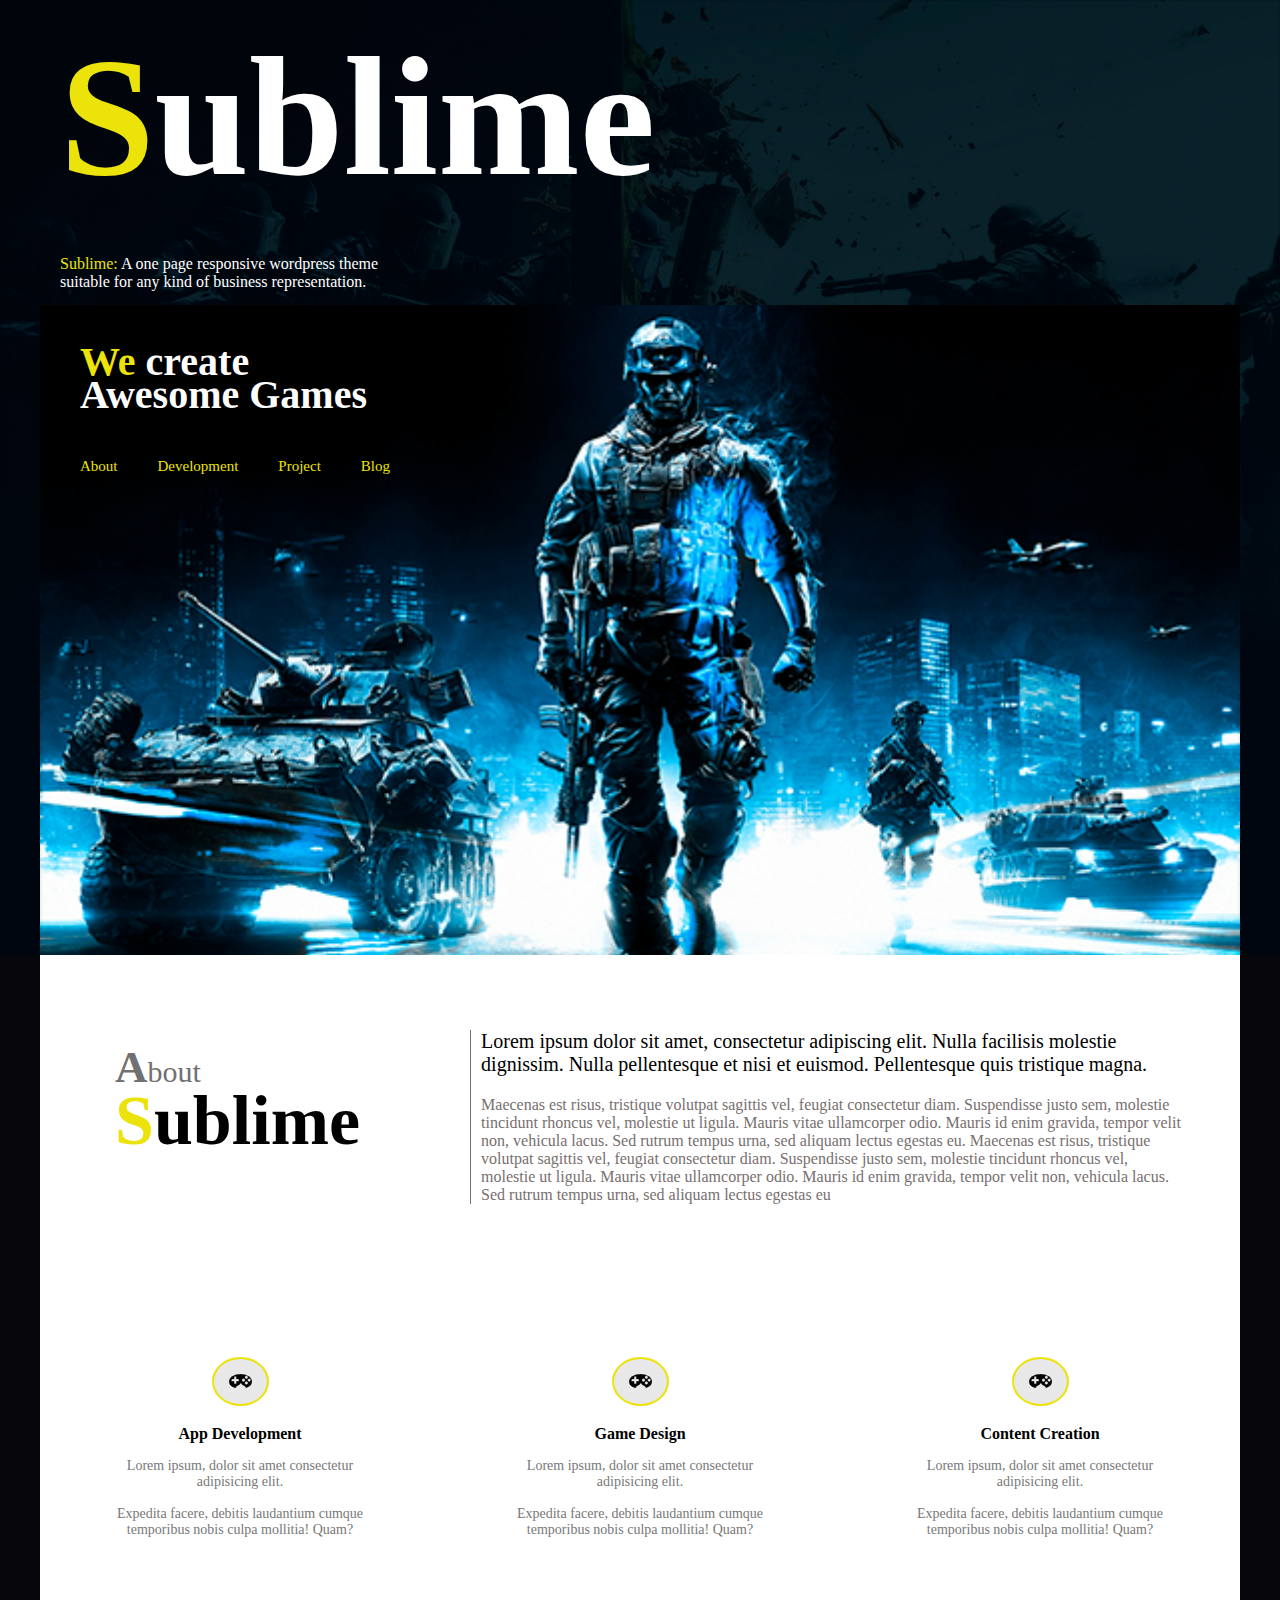
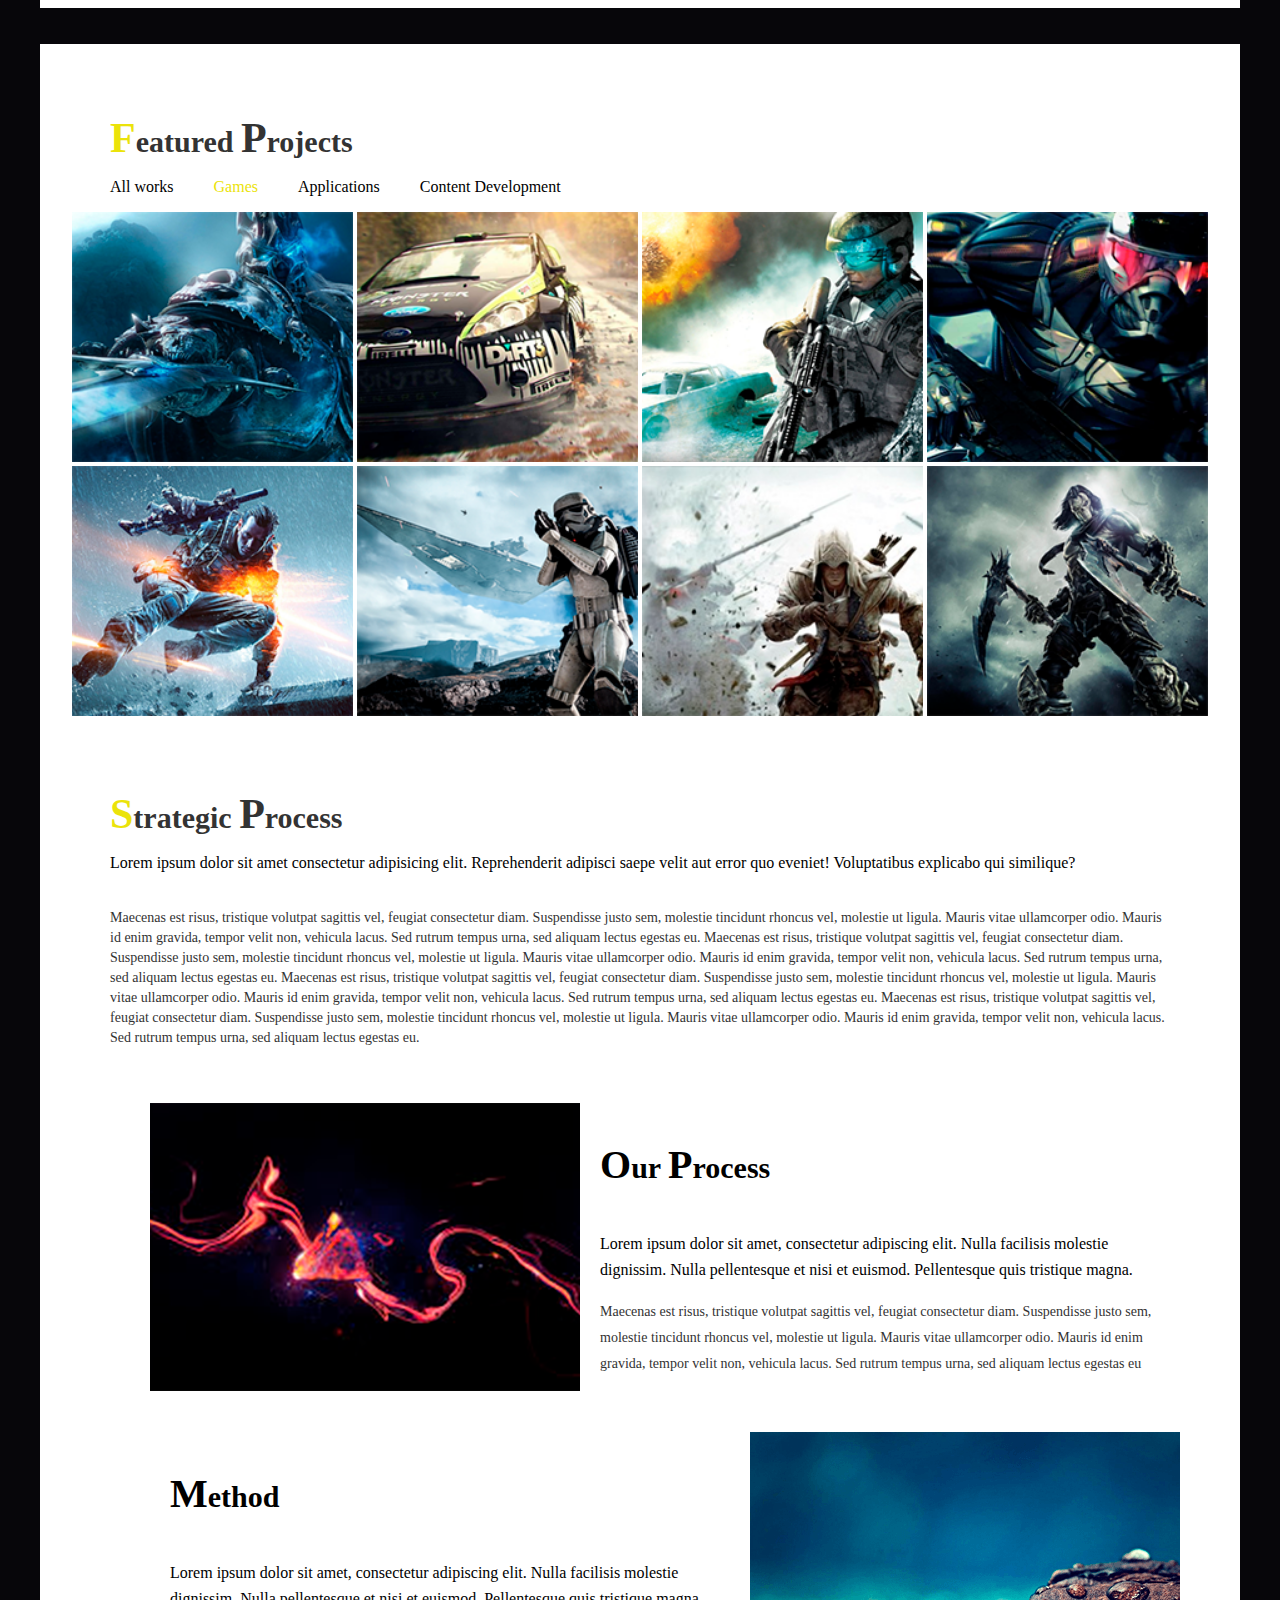
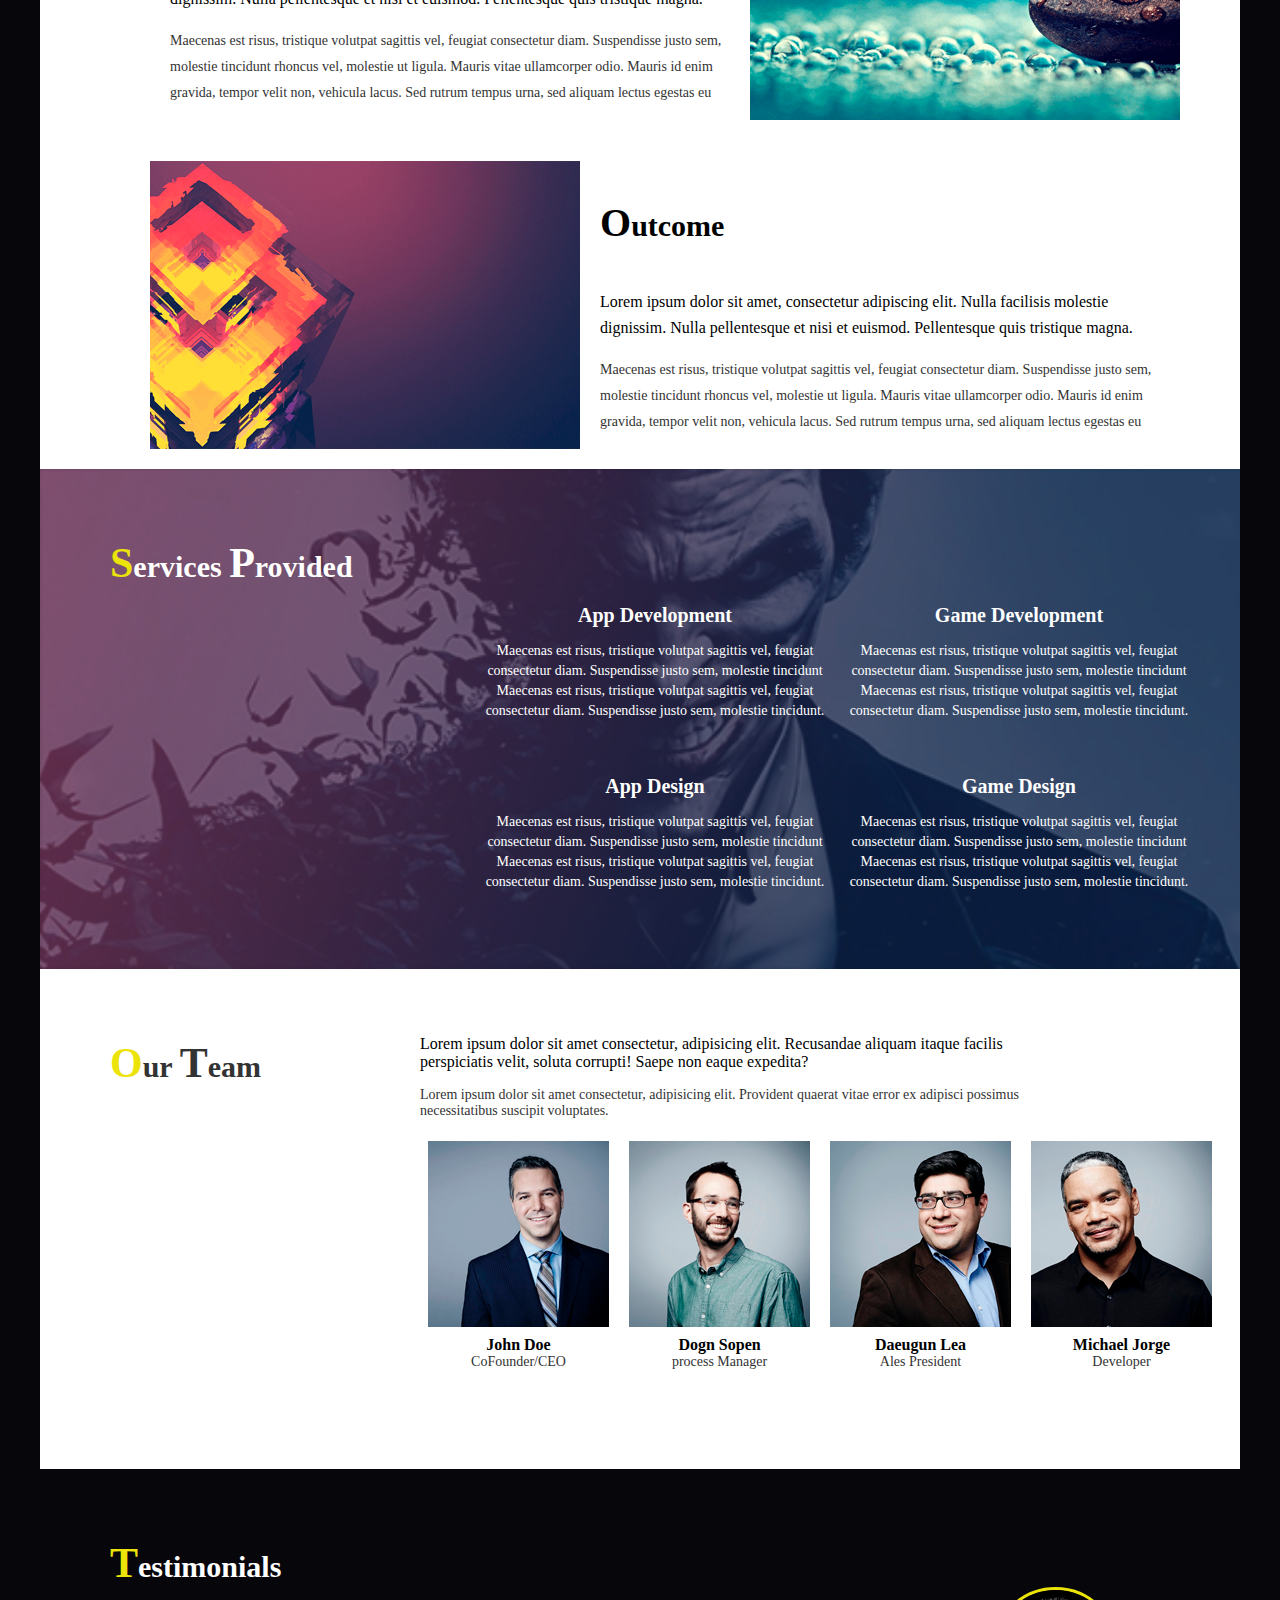
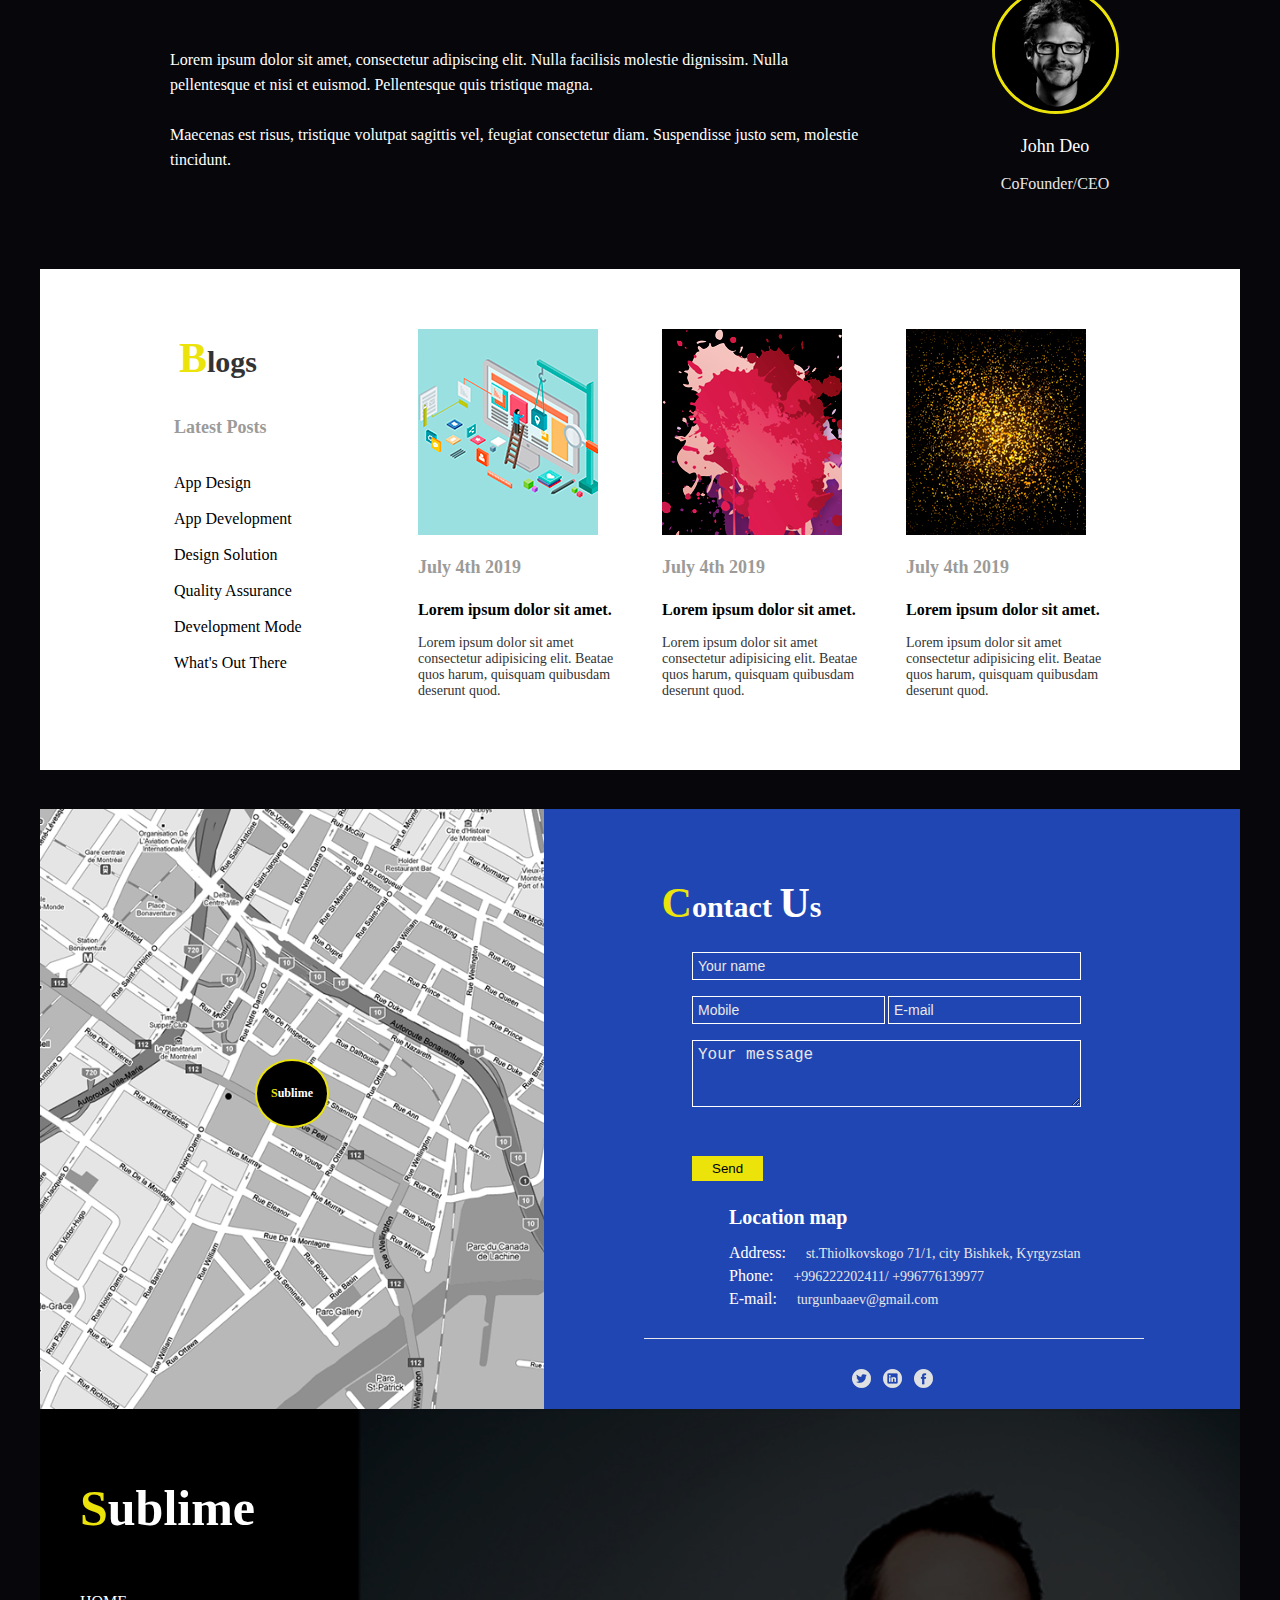
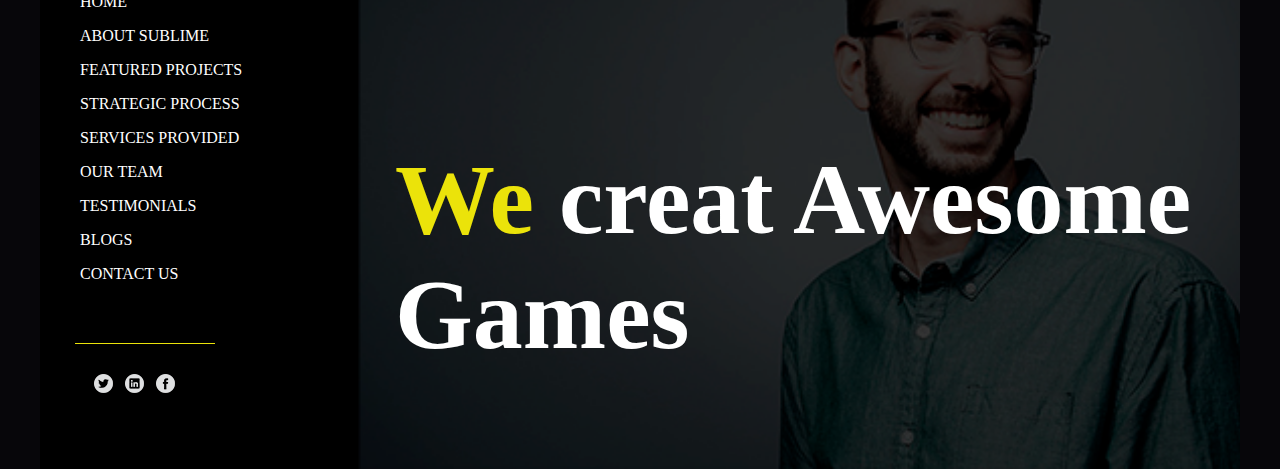
==== index.html @ 4812d5d7 "second commit" ====
<!DOCTYPE html>
<html lang="en">
<head>
    <meta charset="UTF-8">
    <meta name="viewport" content="width=device-width, user-scalable=no, initial-scale=1.0, maximum-scale=1.0, minimum-scale=1.0">
    <meta name="viewport" content="width=device-width, user-scalable=no, initial-scale=1.0, maximum-scale=1.0, minimum-scale=1.0">
    <link rel="stylesheet" href="css/main.css">
    <link rel="stylesheet" href="css/media.css">
    <script src="https://ajax.googleapis.com/ajax/libs/jquery/1.12.4/jquery.min.js"></script>
    <title>Sublime</title>
</head>
<body>
    
    <header class="header">
        <div class="wrapper">
            <div class="header_top_content">
                <h1 class="logo_text"><span>S</span>ublime</h1>
                <p class="header_text"><span>Sublime:</span> A one page responsive wordpress theme<br>
                    suitable for any kind of business representation.</p>
                <p class="header_text"></p>
            </div>
            
            <div class="header_container">
                <div class="header_container_theme"><span>We</span> create <br>Awesome Games</div>
                <div class="menu">
                    <ul class="menu_ul">
                        <li><a href="#" id="about_btn">About</a></li>
                    </ul>
                    <ul class="menu_ul">
                        <li><a href="#" id="development_btn">Development</a></li>
                    </ul>
                    <ul class="menu_ul">
                        <li><a href="#" id="project_btn">Project</a></li>
                    </ul>
                    <ul class="menu_ul">
                        <li><a href="#" id="blog_btn">Blog</a></li>
                    </ul>
                </div>
            </div>
            </div>
        </div>
    </header>

    <div class="about_sublime" id="about_sublime">
        <div class="wrapper back-color">
            <div class="sublime_container">
                <div class="container1">
                    <div class="about_sublime_text"><span>A</span>bout</div><br>
                    <div class="about_sublime_text_2"><span>S</span>ublime</div>
                </div>
                <div class="container2">
                    <div class="border_left">
                        <p class="container_text_1">Lorem ipsum dolor sit amet, consectetur adipiscing elit. Nulla facilisis
                            molestie dignissim. Nulla pellentesque et nisi et euismod. Pellentesque quis tristique magna.
                        </p>
                        <p class="container_text_2">Maecenas est risus, tristique volutpat sagittis vel, feugiat consectetur
                            diam. Suspendisse justo sem, molestie tincidunt rhoncus vel, molestie ut ligula. Mauris vitae
                            ullamcorper odio. Mauris id enim gravida, tempor velit non, vehicula lacus. Sed rutrum tempus
                            urna, sed aliquam lectus egestas eu. Maecenas est risus, tristique volutpat sagittis vel, 
                            feugiat consectetur diam. Suspendisse justo sem, molestie tincidunt rhoncus vel, molestie ut
                            ligula. Mauris vitae ullamcorper odio. Mauris id enim gravida, tempor velit non, vehicula lacus.
                            Sed rutrum tempus urna, sed aliquam lectus egestas eu
                        </p>
                    </div>
                </div>
            </div>
            <div class="sublime_container">
                <div class="sublime_container_item">
                    <div class="sublime_icon">
                        <img src="img/icons/about_icon.png" alt="">
                    </div>
                    <div class="sublime_theme">
                        App Development
                    </div>
                    <div class="sublime_text">
                        Lorem ipsum, dolor sit amet consectetur adipisicing elit. <br><br>
                        Expedita facere, debitis laudantium cumque temporibus nobis culpa mollitia! Quam?
                    </div>
                </div>
                <div class="sublime_container_item">
                    <div class="sublime_icon">
                        <img src="img/icons/about_icon.png" alt="">
                    </div>
                    <div class="sublime_theme">
                        Game Design
                    </div>
                    <div class="sublime_text">
                        Lorem ipsum, dolor sit amet consectetur adipisicing elit. <br><br>
                        Expedita facere, debitis laudantium cumque temporibus nobis culpa mollitia! Quam?
                    </div>
                </div>
                <div class="sublime_container_item">
                    <div class="sublime_icon">
                        <img src="img/icons/about_icon.png" alt="">
                    </div>
                    <div class="sublime_theme">
                        Content Creation
                    </div>
                    <div class="sublime_text">
                        Lorem ipsum, dolor sit amet consectetur adipisicing elit. <br><br>
                        Expedita facere, debitis laudantium cumque temporibus nobis culpa mollitia! Quam?
                    </div>
                </div>
            </div>
        </div>
    </div>

    <div class="featured_projects" id="projects">
        <div class="wrapper back-color">
            <h1 class="sublime_gallery_h1"><span class="ff">F</span>eatured <span class="pp">P</span>rojects</h1>
            <div class="sublime_photos_container_menu">
                <ul>
                    <li><a href="#">All works</a></li>
                </ul>
                <ul>
                    <li><a class="games" href="#">Games</a></li>
                </ul>
                <ul>
                    <li><a href="#">Applications</a></li>
                </ul>
                <ul>
                    <li><a href="#">Content Development</a></li>
                </ul>
            </div>
            <div class="sublime_photos_container_pictures">
                <div class="sublime_photos_container_item">
                    <img src="img/gallery_photos/1.png" alt="">
                </div>
                <div class="sublime_photos_container_item">
                    <img src="img/gallery_photos/2.png" alt="">
                </div>
                <div class="sublime_photos_container_item">
                    <img src="img/gallery_photos/3.png" alt="">
                </div>
                <div class="sublime_photos_container_item">
                    <img src="img/gallery_photos/4.png" alt="">
                </div>
                <div class="sublime_photos_container_item">
                    <img src="img/gallery_photos/5.png" alt="">
                </div>
                <div class="sublime_photos_container_item">
                    <img src="img/gallery_photos/6.png" alt="">
                </div>
                <div class="sublime_photos_container_item">
                    <img src="img/gallery_photos/7.png" alt="">
                </div>
                <div class="sublime_photos_container_item">
                    <img src="img/gallery_photos/8.png" alt="">
                </div>
            </div>
        </div>
    </div>

    <div class="strategic_process">
        <div class="wrapper back-color">
            <h1 class="sublime_gallery_h1"><span class="ff">S</span>trategic <span class="pp">P</span>rocess</h1>
            <p class="sublime_gallery_text_1">Lorem ipsum dolor sit amet consectetur adipisicing elit.
             Reprehenderit adipisci saepe velit aut error quo eveniet! Voluptatibus explicabo qui similique?
            </p>
            <p class="sublime_gallery_text">Maecenas est risus, tristique volutpat sagittis vel, feugiat consectetur
                 diam. Suspendisse justo sem, molestie tincidunt rhoncus vel, molestie ut ligula. Mauris vitae 
                 ullamcorper odio. Mauris id enim gravida, tempor velit non, vehicula lacus. Sed rutrum tempus urna, 
                 sed aliquam lectus egestas eu. Maecenas est risus, tristique volutpat sagittis vel, feugiat consectetur 
                 diam. Suspendisse justo sem, molestie tincidunt rhoncus vel, molestie ut ligula. Mauris vitae ullamcorper 
                 odio. Mauris id enim gravida, tempor velit non, vehicula lacus. Sed rutrum tempus urna, sed aliquam lectus 
                 egestas eu. Maecenas est risus, tristique volutpat sagittis vel, feugiat consectetur diam. Suspendisse 
                 justo sem, molestie tincidunt rhoncus vel, molestie ut ligula. Mauris vitae ullamcorper odio. Mauris 
                 id enim gravida, tempor velit non, vehicula lacus. Sed rutrum tempus urna, sed aliquam lectus egestas eu. 
                 Maecenas est risus, tristique volutpat sagittis vel, feugiat consectetur diam. Suspendisse justo sem, 
                 molestie tincidunt rhoncus vel, molestie ut ligula. Mauris vitae ullamcorper odio. Mauris id enim 
                 gravida, tempor velit non, vehicula lacus. Sed rutrum tempus urna, sed aliquam lectus egestas eu.
            </p>

            <div class="sublime_gallery_photos_container">
                <div class="photos_item">
                    <img src="img/Layer1.png"></img>
                </div>
                <div class="text_item">
                    <p class="sublime_gallery_p"><span class="oo">O</span>ur <span class="oo">P</span>rocess</p>
                    <p class="sublime_photos_text_1">Lorem ipsum dolor sit amet, consectetur adipiscing elit. 
                        Nulla facilisis molestie dignissim. Nulla pellentesque et nisi et euismod. Pellentesque quis tristique magna.</p>
                    <p class="sublime_photos_text2">Maecenas est risus, tristique volutpat sagittis vel, feugiat 
                        consectetur diam. Suspendisse justo sem, molestie tincidunt rhoncus vel, molestie ut ligula.
                        Mauris vitae ullamcorper odio. Mauris id enim gravida, tempor velit non, vehicula lacus. 
                        Sed rutrum tempus urna, sed aliquam lectus egestas eu
                    </p>
                </div>
            </div>

            <div class="sublime_gallery_photos_container">
                <div class="text_item">
                    <p class="sublime_gallery_p"><span class="oo">M</span>ethod</p>
                    <p class="sublime_photos_text_1">Lorem ipsum dolor sit amet, consectetur adipiscing elit. 
                        Nulla facilisis molestie dignissim. Nulla pellentesque et nisi et euismod. Pellentesque quis tristique magna.</p>
                    <p class="sublime_photos_text2">Maecenas est risus, tristique volutpat sagittis vel, feugiat 
                        consectetur diam. Suspendisse justo sem, molestie tincidunt rhoncus vel, molestie ut ligula.
                        Mauris vitae ullamcorper odio. Mauris id enim gravida, tempor velit non, vehicula lacus. 
                        Sed rutrum tempus urna, sed aliquam lectus egestas eu
                    </p>
                </div>
                <div class="photos_item">
                    <img src="img/Layer2.png"></img>
                </div>
            </div>

            <div class="sublime_gallery_photos_container">
                <div class="photos_item">
                    <img src="img/Layer3.png"></img>
                </div>
                <div class="text_item">
                    <p class="sublime_gallery_p"><span class="oo">O</span>utcome</p>
                    <p class="sublime_photos_text_1">Lorem ipsum dolor sit amet, consectetur adipiscing elit. 
                        Nulla facilisis molestie dignissim. Nulla pellentesque et nisi et euismod. Pellentesque quis tristique magna.</p>
                    <p class="sublime_photos_text2">Maecenas est risus, tristique volutpat sagittis vel, feugiat 
                        consectetur diam. Suspendisse justo sem, molestie tincidunt rhoncus vel, molestie ut ligula.
                        Mauris vitae ullamcorper odio. Mauris id enim gravida, tempor velit non, vehicula lacus. 
                        Sed rutrum tempus urna, sed aliquam lectus egestas eu
                    </p>
                </div>
            </div>

        </div>
    </div>

    <div class="services_provided" id="services_provided">
        <div class="wrapper">
            <div class="services_provided_container">  
              <h1 class="sublime_gallery_h1 color"><span class="ff">S</span>ervices <span class="pp">P</span>rovided</h1>
                <div class="services_provided_right_content">
                    <div class="services_provided_item">
                        <h2 class="services_provided_h2">App Development</h2>
                        <p class="services_provided_p">Maecenas est risus, tristique volutpat sagittis vel, feugiat 
                            consectetur diam. Suspendisse justo sem, molestie tincidunt  Maecenas est risus, 
                            tristique volutpat sagittis vel, feugiat consectetur diam. Suspendisse justo sem, 
                            molestie tincidunt.
                        </p>
                    </div>
                    <div class="services_provided_item">
                        <h2 class="services_provided_h2">Game Development</h2>
                        <p class="services_provided_p">Maecenas est risus, tristique volutpat sagittis vel, feugiat 
                            consectetur diam. Suspendisse justo sem, molestie tincidunt  Maecenas est risus, 
                            tristique volutpat sagittis vel, feugiat consectetur diam. Suspendisse justo sem, 
                            molestie tincidunt.
                        </p>
                    </div>
                    <div class="services_provided_item">
                        <h2 class="services_provided_h2">App Design</h2>
                        <p class="services_provided_p">Maecenas est risus, tristique volutpat sagittis vel, feugiat 
                            consectetur diam. Suspendisse justo sem, molestie tincidunt  Maecenas est risus, 
                            tristique volutpat sagittis vel, feugiat consectetur diam. Suspendisse justo sem, 
                            molestie tincidunt.
                        </p>
                    </div>
                    <div class="services_provided_item">
                        <h2 class="services_provided_h2">Game Design</h2>
                        <p class="services_provided_p">Maecenas est risus, tristique volutpat sagittis vel, feugiat 
                            consectetur diam. Suspendisse justo sem, molestie tincidunt  Maecenas est risus, 
                            tristique volutpat sagittis vel, feugiat consectetur diam. Suspendisse justo sem, 
                            molestie tincidunt.
                        </p>
                    </div>
                </div>
            </div>
        </div>
    </div>

    <div class="our_team">
        <div class="wrapper">
            <div class="our_team_container">
                <h1 class="sublime_gallery_h1 our_team_prosent"><span class="ff">O</span>ur <span class="pp">T</span>eam</h1>
                    <div class="our_team_content">
                        <p class="our_team_text1">Lorem ipsum dolor sit amet consectetur, adipisicing elit. Recusandae 
                            aliquam itaque facilis perspiciatis velit, soluta corrupti! Saepe non eaque expedita?
                        </p>
                        <p class="our_team_text2">Lorem ipsum dolor sit amet consectetur, adipisicing elit.
                             Provident quaerat vitae error ex adipisci possimus necessitatibus suscipit voluptates.
                        </p>
                        <div class="our_team_comand">
                            <div class="our_team_comand_item">
                                <img src="img/our_team/1.png" alt="">
                                    <div class="our_team_name">John Doe</div>
                                <p class="job_position">CoFounder/CEO</p>
                            </div>

                            <div class="our_team_comand_item">
                                <img src="img/our_team/2.png" alt="">
                                    <div class="our_team_name">Dogn Sopen</div>
                                <p class="job_position">process Manager</p>
                            </div>

                            <div class="our_team_comand_item">
                                <img src="img/our_team/3.png" alt="">
                                    <div class="our_team_name">Daeugun Lea</div>
                                <p class="job_position">Ales President</p>
                            </div>

                            <div class="our_team_comand_item">
                                <img src="img/our_team/4.png" alt="">
                                    <div class="our_team_name">Michael Jorge</div>
                                <p class="job_position">Developer</p>
                            </div>
                        </div>
                    </div>
            </div>
        </div>
    </div>

    <div class="testimonials">
        <div class="wrapper">
            <h1 class="sublime_gallery_h1 our_team_prosent color"><span class="ff">T</span>estimonials</h1>
            <div class="testimonials_container">
                <div class="testimonials_text">Lorem ipsum dolor sit amet, consectetur adipiscing elit.
                     Nulla facilisis molestie dignissim. Nulla pellentesque et nisi et euismod. Pellentesque quis
                      tristique magna.<br><br>Maecenas est risus, tristique volutpat sagittis vel, feugiat consectetur diam. Suspendisse justo sem, molestie tincidunt.
                </div>
                <div class="testimonials_man">
                    <img src="img/man.png" alt="">
                    <p class="naame">John Deo</p>
                    <p class="position">CoFounder/CEO</p>
                </div>
            </div>
        </div>
    </div>

    <div class="blogs" id="blogs">
        <div class="wrapper back-color">
            <div class="blogs_container">
                <div class="blog_item">
                    <h1 class="sublime_gallery_h1 blog"><span class="ff">B</span>logs</h1>
                    <div class="blogs_item_text">Latest Posts</div><br><br>
                    <a href="#" class="blog_item_link">App Design</a><br><br>
                    <a href="#" class="blog_item_link">App Development</a><br><br>
                    <a href="#" class="blog_item_link">Design Solution</a><br><br>
                    <a href="#" class="blog_item_link">Quality Assurance</a><br><br>
                    <a href="#" class="blog_item_link">Development Mode</a><br><br>
                    <a href="#" class="blog_item_link">What's Out There</a>
                </div>
                <div class="blog_item">
                    <img src="img/blogs1.png" alt="">
                    <p class="blogs_item_text">July 4th 2019</p>
                    <p class="our_team_name">Lorem ipsum dolor sit amet.</p>
                    <p class="job_position">Lorem ipsum dolor sit amet consectetur adipisicing elit.
                         Beatae quos harum, quisquam quibusdam deserunt quod.
                    </p>
                </div>
                <div class="blog_item">
                    <img src="img/blogs2.png" alt="">
                    <p class="blogs_item_text">July 4th 2019</p>
                    <p class="our_team_name">Lorem ipsum dolor sit amet.</p>
                    <p class="job_position">Lorem ipsum dolor sit amet consectetur adipisicing elit.
                         Beatae quos harum, quisquam quibusdam deserunt quod.
                    </p>
                </div>
                <div class="blog_item">
                    <img src="img/blogs3.png" alt="">
                    <p class="blogs_item_text">July 4th 2019</p>
                    <p class="our_team_name">Lorem ipsum dolor sit amet.</p>
                    <p class="job_position">Lorem ipsum dolor sit amet consectetur adipisicing elit.
                         Beatae quos harum, quisquam quibusdam deserunt quod.
                    </p>
                </div>
            </div>
        </div>
    </div>

    <div class="contact_us">
        <div class="wrapper">
            <div class="contact_us_container">
                <div class="contact_us_left">
                    <p class="contact_us_txt"><span>S</span>ublime</p>
                </div>
                <div class="contact_us_right">
                <h1 class="sublime_gallery_h1 color"><span class="ff">C</span>ontact <span class="pp">U</span>s</h1>
                    
                    
                
                    <form class="form">    
                        <input type="text" id="name" name="name" class="input" placeholder="Your name">
                            <div class="mobile_email">
                            <input type="number" name="phone" class="input" id="mobile" placeholder="Mobile">
                            <input type="email" name="email" class="input" id="email" placeholder="E-mail">
                            </div>
                        <textarea name="message" id="textarea" class="input" cols="30" rows="10" placeholder="Your message"></textarea><br>
                        <p class="inner_text"></p>
                        <input id="btn_send" onclick="check_form()" type="button" value="Send">
                    </form>



                        <div class="location_map_container">
                            <div class="location_map_theme">Location map</div>
                            <p class="location_map_txt">Address:<span>st.Thiolkovskogo 71/1, city Bishkek, Kyrgyzstan</span></p>
                            <p class="location_map_txt">Phone:<span>+996222202411/ +996776139977</span></p>
                            <p class="location_map_txt">E-mail:<span>turgunbaaev@gmail.com</span></p>
                        </div>
                    <div class="border_bottom"></div>
                    <a href="#"><img class="icon" src="img/icons/twitter.png"></a>
                    <a href="#"><img class="icon" src="img/icons/in2.png"></a>
                    <a href="#"><img class="icon" src="img/icons/facebook.png"></a>
                </div>
            </div>
        </div>
    </div>

    <footer class="footer">
        <div class="wrapper">
            <div class="footer_container">
                <div class="footer_left_block">
                    <h1 class="footer_h1"><span>S</span>ublime</h1>
                        <ul>
                            <li><a href="#">HOME</a></li>
                        </ul>
                        <ul>
                            <li><a href="#">ABOUT SUBLIME</a></li>
                        </ul>
                        <ul>
                            <li><a href="#">FEATURED PROJECTS</a></li>
                        </ul>
                        <ul>
                            <li><a href="#">STRATEGIC PROCESS</a></li>
                        </ul>
                        <ul>
                            <li><a href="#">SERVICES PROVIDED</a></li>
                        </ul>
                        <ul>
                            <li><a href="#">OUR TEAM</a></li>
                        </ul>
                        <ul>
                            <li><a href="#">TESTIMONIALS</a></li>
                        </ul>
                        <ul>
                            <li><a href="#">BLOGS</a></li>
                        </ul>
                        <ul>
                            <li><a href="#">CONTACT US</a></li>
                        </ul>
                        
                        <div class="footer_border_bottom"></div>
                            <a href="#"><img class="icon" id="left" src="img/icons/twitter.png"></a>
                            <a href="#"><img class="icon" src="img/icons/in2.png"></a>
                            <a href="#"><img class="icon" src="img/icons/facebook.png"></a>
                </div>
                <div class="footer_right_block">
                    <h1 class="footer_right_block_h1"><span>We</span> creat Awesome Games</h1>
                </div>
            </div>
        </div>
    </footer>
        <script src="js/script.js"></script>
</body>
</html>
---- css/main.css ----
body {
    margin: 0;
    padding: 0;
    background-color: rgb(7, 6, 10);
    /* overflow-x: hidden; */
}

html {
    scroll-behavior: smooth;
}

a {
    text-decoration: none;
}

h1,h2,h3,h4,h5,h6 {
    margin: 0;
}

ul li {
    list-style: none;
}

.header {
    position: relative;
    width: 100%;
    min-height: 700px;
    margin: 0 auto;
}

.header::before {
    content: ' ';
    position: absolute;
    left: 0;
    top: 0;
    margin: 0 auto;
    width: 100%;
    height: 100%;
    background-image: url(../img/header-back-img.png);
    background-repeat: no-repeat;
    background-size: cover;
    background-attachment: fixed;
    z-index: 1;
}

.wrapper {
    max-width: 1200px;
    margin: 0 auto;
}

.logo_text {
    color: #ffffff;
    position: relative;
    z-index: 2;
    font-size: 170px;
    font-weight: bold;
    padding: 20px;
}

.logo_text span {
    color: #ebe30a;
}

.header_text span {
    color: #ebe30a;
}

.header_text {
    color: #ffffff;
    padding: 20px;
    position: absolute;
    margin: 0;
    z-index: 2;
    font-size: 16px;
}

.header_container {
    position: relative;
    z-index: 2;
    margin-top: 70px;
    min-height: 650px;
    background-image: url(../img/headr-img.png);
    background-repeat: no-repeat;
    background-position: center;
    background-size: cover;
}

.header_container_theme {
    color: #fff;
    font-size: 40px;
    line-height: 33px;
    font-weight: bold;
    padding: 40px 0 0 40px;
}

.header_container_theme span {
    color: #ebe30a;
}

.menu {
    display: flex;
    justify-content: flex-start;
    min-height: 30px;
    align-items: center;
    margin-top: 30px;
}

.menu_ul li a {
    transition: 0.2s;
    color: #ebe30a;
    font-size: 15px;
}

.menu_ul li a:hover {
    color: #fff;
}

.about_sublime {
    width: 100%;
    min-height: 689px;
    margin: 0 auto;
}

.back-color {
    background-color: #fff;
}

.sublime_container {
    display: flex;
    align-items: center;
}

.sublime_container2 {
    display: flex;
    align-items: center;
    margin-bottom: 55px;
    min-height: 310px;
}

.container2 {
    min-height: 222px;
    padding: 55px;
}

.container1 {
    min-height: 180px;
    padding: 20px 55px 0 55px;
}

.about_sublime_text {
    color: #717171;
    margin-left: 20px;
    font-size: 30px;
    margin-bottom: -30px;
}

.about_sublime_text span {
    font-size: 45px;
    font-weight: bold;
}

.about_sublime_text_2 {
    color: #000;
    margin-left: 20px;
    font-size: 70px;
    font-weight: bold;
}

.about_sublime_text_2 span {
    color: #ebe30a;
}

.container_text_1 {
    font-family: italic;
    font-size: 20px;
    padding-left: 10px;
}

.border_left {
    border-left: 1px solid #786f6f;
}

.container_text_2 {
    color: #786f6f;
    padding-left: 10px;
}

.sublime_container_item {
    text-align: center;
    padding: 70px;
}

.sublime_icon img {
    border: 2px solid #ebe30a;
    padding: 15px;
    border-radius: 50%;
    background-color: #e8e8e8;
}

.sublime_theme {
    font-weight: bold;
    padding: 15px 0;
}

.sublime_text {
    font-size: 14px;
    color: #777777;
}

/*  featured Projects  */

.sublime_gallery_h1{
    font-size: 30px;
    color: #333;
    padding: 70px 70px 0 70px;
    font-weight: bold;
}

.sublime_photos_container_menu ul li .games {
    color: #ebe30a;
}

.sublime_gallery_h1 .ff {
    color: #ebe30a;
    font-size: 42px;
}

.sublime_gallery_h1 .pp {
    font-size: 42px;
}

.sublime_gallery_text_1 {
    color: #000;
    font-size: 16px;
    padding: 0 70px 20px 70px;
}

.sublime_gallery_text {
    color: #333;
    font-family: italic;
    line-height: 20px;
    font-size: 14px;
    padding: 0 70px 20px 70px;
    text-align: left;
}

/* Strategic Process */

.sublime_photos_container_menu {
    display: flex;
    padding-left: 30px;
}

.sublime_photos_container_menu ul li a {
    color: #000;
    transition: 0.3s;
}

.sublime_photos_container_menu ul li a:hover {
    color: #717171;
    border-bottom: 1px solid #717171;
}

.sublime_photos_container_pictures {
    padding: 0 30px;
    min-height: 500px;
    text-align: center;
}

.sublime_photos_container_item {
    display: inline-block;
    width: 281px;
    cursor: pointer;
    height: 250px;
    transition: 0.4s;
}

 .sublime_photos_container_item:hover {
    opacity: 0.7;
}

.sublime_photos_container_item img {
    width: 100%;
    height: 100%;
}

/* stylies for "sublime_gallery_photos_container" */

.sublime_gallery_photos_container {
    display: flex;
    justify-content: center;
    align-items: center;
    padding: 20px 20px 20px 70px;
}

.text_item {
    width: 560px;
    padding: 0 20px;
    line-height: 26px;
}

.sublime_gallery_p {
    font-size: 30px;
    margin: 50px 0;
    font-weight: bold;
}

.sublime_gallery_p .oo {
    font-size: 40px;
}

.sublime_photos_text1 {
    color: #000;
    font-size: 16px;
}

.sublime_photos_text2 {
    color: #333;
    font-family: italic;
    font-size: 14px;
}

.photos_item {
    align-items: center;
    justify-content: center;
    max-width: 430px;
    min-height: 288px;
    display: flex;
}

.photos_item img {
    width: 100%;
    height: 100%;
}

/*  Stylies for container SERVICES PROVIDED  */

.services_provided_container {
    min-height: 500px;
    background-image: url(../img/jocker.png);
    background-repeat: no-repeat;
    background-size: cover;
    display: flex;
}

.color {
    color: #fff;
    width: 255px;
}

.services_provided_right_content {
    width: 67%;
    margin-top: 115px;
    text-align: center;
}

.services_provided_item {
    width: calc(400px - 40px);
    color: #fff;
    margin: 20px 0;
    display: inline-block;
}

.services_provided_h2 {
    font-size: 20px;
}

.services_provided_p {
    font-size: 14px;
    line-height: 20px;
}

/*  Stylies for OUR TEAM */

.our_team {
    width: 100%;
    margin: 0 auto;
}

.our_team_prosent {
    width: 20%;
}

.our_team_container {
    display: flex;
    height: 500px;
    background-color: #fff;
}

.our_team_comand {
    text-align: center;
}

.our_team_content{
    padding-top: 50px;
}

.our_team_text1 {
    width: 600px;
    color:#000;
}

.our_team_text2 {
    font-size: 14px;
    color: #333;
    width: 600px;
}

.our_team_comand_item {
    text-align: center;
    display: inline-block;
    margin: 8px;
}

.our_team_name {
    font-weight: bold;
    font-size: 16px;
    color: #000;
    padding-top: 5px;
}

.job_position {
    font-size: 14px;
    font-family: italic;
    color: #333;
    margin: 0;
}

/*  Testimonials  */

.testimonials {
    width: 100%;
    min-height: 400px;
    margin: 0 auto;
}

.testimonials_container {
    display: flex;
}

.testimonials_text {
    color: #fff;
    width: 700px;
    padding: 60px 0 0 130px;
    line-height: 25px;
}

.testimonials_man {
    text-align: center;
    width: 370px;
}

.testimonials_man img {
    border: 3px solid #ebe30a;
    border-radius: 50%;
}

.naame {
    color: #fff;
    font-size: 18px;
}

.position {
    color: #e8e8e8;
    font-size: 16px;
    font-family: italic;
}

/*  Blogs  */

.blogs {
    width: 100%;
    min-height: 540px;
    margin: 0 auto;
}

.blogs_container {
    text-align: center;
    padding: 40px 0;
}

.blog_item {
    width: 200px;
    vertical-align: text-bottom;
    height: 380px;
    display: inline-block;
    margin: 20px;
    text-align: left;
}

.blogs_item_text {
    color: #9b9b99;
    font-size: 18px;
    font-weight: bold;
}

.blog {
    padding: 5px 85px 35px 5px;
}

.blog_item_link {
    color: #000;
    margin: 20px 0;
}

.blog_item_link a {
    margin: 40px 0;
}

/* Contact Us */

.contact_us_container{
    max-width: 1200px;
    height: 600px;
    display: flex;
    align-items: center;
    justify-content: center;
    background-image: url(../img/map_img.png);
    background-repeat: no-repeat;
    background-size: cover;
}

.contact_us_left {
    width: 42%;
    text-align: center;
    background-image: url(../img/map2.png);
    background-size: cover;
    background-repeat: no-repeat;
    height: 100%;
}

.contact_us_right {
    width: 58%;
    text-align: center;
    height: 100%;
    background-color: #2046b3;
}

.contact_us_txt {
    color: #fff;
    font-weight: bold;
    border: 2px solid #ebe30a;
    padding: 25px 0;
    font-size: 12px;
    background-color: #000;
    width: 70px;
    margin: 250px auto;
    border-radius: 50%;}

.contact_us_txt span {
    color: #ebe30a;
}

.form {
    width: 400px;
    margin: 0 auto;
    text-align: left;
}

#name {
    padding: 5px 182px 5px 5px;
    font-size: 14px;
    width: 200px;
    color: #e8e8e8;
    margin-top: 25px;
    background-color: #2046b3;
    border: 1px solid #fff;
    transition: 0.2s;
}

#name::placeholder {
    color: #e8e8e8;
}

.mobile_email {
    width: 389px;
    display: flex;
    margin: 16px 0;
    justify-content: space-between;
}

#mobile {
    padding: 5px;
    font-size: 14px;
    transition:0.2s;
    color: #e8e8e8;
    background-color: #2046b3;
    border: 1px solid #fff;
}

#email {
    padding: 5px;
    font-size: 14px;
    transition:0.2s;
    color: #e8e8e8;
    background-color: #2046b3;
    border: 1px solid #fff;
}

#mobile::placeholder {
    color: #e8e8e8;
}

#email::placeholder {
    color: #e8e8e8;
}

#textarea {
    border: 1px solid #fff;
    height: 60px;
    width: 286px;
    font-size: 16px;
    color: #e8e8e8;
    transition: 0.2s;
    padding: 5px 96px 0 5px;
    background-color: #2046b3;
}

#textarea::placeholder {
    color: #e8e8e8;
}

.inner_text {
    width: 382px;
    height: 18px;
    margin: 4px 0 0 0;
    padding: 4px;
}

#btn_send {
    padding: 5px 20px;
    background-color: #ebe30a;
    color: #000;
    cursor: pointer;
    transition: 0.3s;
    margin: 15px 0;
    border: 0;
}

#btn_send:hover {
    background-color: darkgoldenrod;
}

.location_map_container {
    margin: 0 auto;
    padding-left: 185px;
    text-align: left;
}

.location_map_theme {
    color: #fff;
    font-size: 20px;
    font-weight: bold;
    padding: 10px 0;
}

.location_map_txt {
    color: #fff;
    font-size: 16px;
    margin: 5px 0;
}

.location_map_txt span {
    padding-left: 20px;
    font-size: 14px;
    color: #e8e8e8;
    font-family: cursive;
}

.border_bottom {
    height: 1px;
    margin: 30px 0 20px 100px;
    width: 500px;
    background-color: #e8e8e8;
}

.icon {
    padding: 10px 4px;
}

/*  Footer  */

.footer {
    width: 100%;
    margin: 0 auto;
    min-height: 660px;
}

.footer_container {
    max-width: 1200px;
    margin: 0 auto;
    background-image: url(../img/footer.png);
    background-position: center center;
    background-repeat: no-repeat;
    background-size: cover;
    height: 660px;
    display: flex;
}

.footer_h1 {
    color: #fff;
    font-size: 50px;
    padding: 70px 40px 40px 40px;
}

.footer_h1 span {
    color: #ebe30a;
}

.footer_left_block ul li a {
    color: #fff;
    transition: 0.3s;
}

.footer_left_block {
    background-color: #000;
}

.footer_left_block ul li a:hover {
    color: #ebe30a;
}

.footer_border_bottom {
    height: 1px;
    width: 140px;
    background-color: #ebe30a;
    margin: 60px 0 20px 35px;
}

#left {
    margin-left: 50px;
}

.footer_right_block_h1 {
    font-size: 100px;
    color: #fff;
    padding: 333px 30px 50px 100px;
}

.footer_right_block_h1 span {
    color: #ebe30a;
}
---- css/media.css ----
@media screen and (max-width: 1200px) {
    .sublime_photos_container_pictures {
        min-height: 750px;
        max-width: 860px;
        margin: 20px auto;
    }
    
    .services_provided_container {
       flex-direction: column;
    }

    .services_provided_right_content {
        width: 100%;
        margin-top: 25px;
    }

    .our_team_content {
        padding: 50px 30px 30px 30px;
    }

    .our_team_container {
        flex-direction: column;
        height: 555px;
    }
 }

 @media screen and (max-width: 1120px) {
     .footer_right_block_h1 {
        padding: 333px 30px 0px 70px;
        font-size: 85px;
     }
 }

 @media screen and (max-width: 860px) {
    .our_team_container {
        height: 820px;
    }

    .location_map_container {
        padding: 0 40px;
    }

    .sublime_gallery_h1 {
        padding: 40px 40px 0 40px;
    }
 }
 
 @media screen and (max-width: 800px) {
     .header_container {
         min-height: 520px;
     }

     .logo_text {
         font-size: 140px;
     }

     .sublime_container {
         flex-direction: column;
         align-items: flex-start;
     }

     .container1 {
         min-height: 130px;
     }

     .container2 {
         padding: 0 55px;
     }

     .sublime_container_item {
         padding: 20px;
     }

     .sublime_gallery_photos_container {
         padding: 0 20px;
     }

     .sublime_gallery_photos_container .text_item {
         line-height: 20px;
     }

     .sublime_gallery_h1 {
         padding: 20px 40px;
     }

     .footer_right_block_h1 {
         font-size: 70px;
         padding: 200px 30px 0px 35px;
     }
 }

 @media screen and (max-width: 700px) {

    .contact_us_container {
        flex-direction: column;
        height: 100%;
    }

    .contact_us_right {
        position: relative;
        width: 100%;
    }

    .contact_us_left {
        width: 90%;
    }

    .sublime_gallery_photos_container {
        display: block;
        text-align: center;
    }

    .location_map_container  {
        padding: 0 40px 0 100px;
    }

    .border_bottom {
        width: 420px;
    }

    .photos_item {
        margin: 0 auto;
    }

    .text_item {
        padding: 20px;
        margin: 0 auto;
    }

    .our_team_text1, .our_team_text2 {
        width: 100%;
    }

    .testimonials_text {
        padding: 40px 0 20px 40px;
    }

    .testimonials_man {
        padding: 20px;
    }

    .footer_container {
        display: block;
    }

    .footer_left_block {
        background-color: transparent;
        text-align: center;
    }

    .footer_border_bottom {
        width: 350px;
        margin: 30px auto;
    }

    .footer_right_block_h1  {
        font-size: 60px;
        padding: 110px;
    }
 }

@media screen and (max-width: 620px) {
    .text_item {
        width: auto;
    }
}

@media screen and (max-width: 560px) {
    .border_bottom {
        width: 300px;
    }
}

 @media screen and (max-width: 500px) {
     .logo_text {
         font-size: 100px;
     }

     .sublime_text {
         line-height: 11px;
     }

     .blog_item {
         text-align: center;
     }

     .sublime_container2 {
         display: block;
     }

     .sublime_photos_container_menu {
         padding: 0 10px 0 10px;
         justify-content: center;
     }

     .sublime_photos_container_menu ul {
         padding-left: 20px;
     }

 }

 @media screen and (max-width: 458px) {
    .our_team_container {
        height: 1380px;
    }
 }

 @media screen and (max-width: 430px) {
    .sublime_photos_container_menu {
        flex-direction: column;
        padding: 0 30px;
    }

    .sublime_photos_container_menu ul {
        margin: 5px 0;
    }

    .sublime_gallery_h1 {
        padding: 0;
    }

    .sublime_gallery_p {
        margin: 15px 0;
    }

    .border_bottom {
        width: 200px;
        margin: 30px auto;
    }

    .footer_right_block_h1  {
        font-size: 45px;
        padding: 124px 25px 30px 30px;
    }

    .our_team_content{
        padding: 20px 20px;
    }

    #name {
        width: 100px;
    }

    .mobile_email {
        width: 288px;
    }

    #mobile {
        width: 120px;
    }

    #email {
        width: 120px;
    }
    
    #textarea {
        width: 276px;
        padding: 5px 5px 0 5px;
    }

    .inner_text {
        width: 280px;
    }

    .form {
        width: 290px;
    }

    .testimonials_text {
        line-height: normal;
    }
 }

 @media screen and (max-width: 360px) {
     .sublime_gallery_p {
         margin: 0;
     }

     .logo_text {
         font-size: 85px;
     }

     .services_provided_p {
         padding-right: 50px;
     }

     .menu {
         flex-direction: column;
         align-items: flex-start;
     }

     .photos_item  {
         min-height: 220px;
     }

     .logo_text  {
         font-size: 80px;
     }

     .about_sublime_text_2 {
         font-size: 65px;
     }
 }

 @media screen and (max-width: 330px) {
    .sublime_photos_container_item img {
        height: fit-content;
    }

    .sublime_photos_container_item {
        width: 255px;
    }
 }
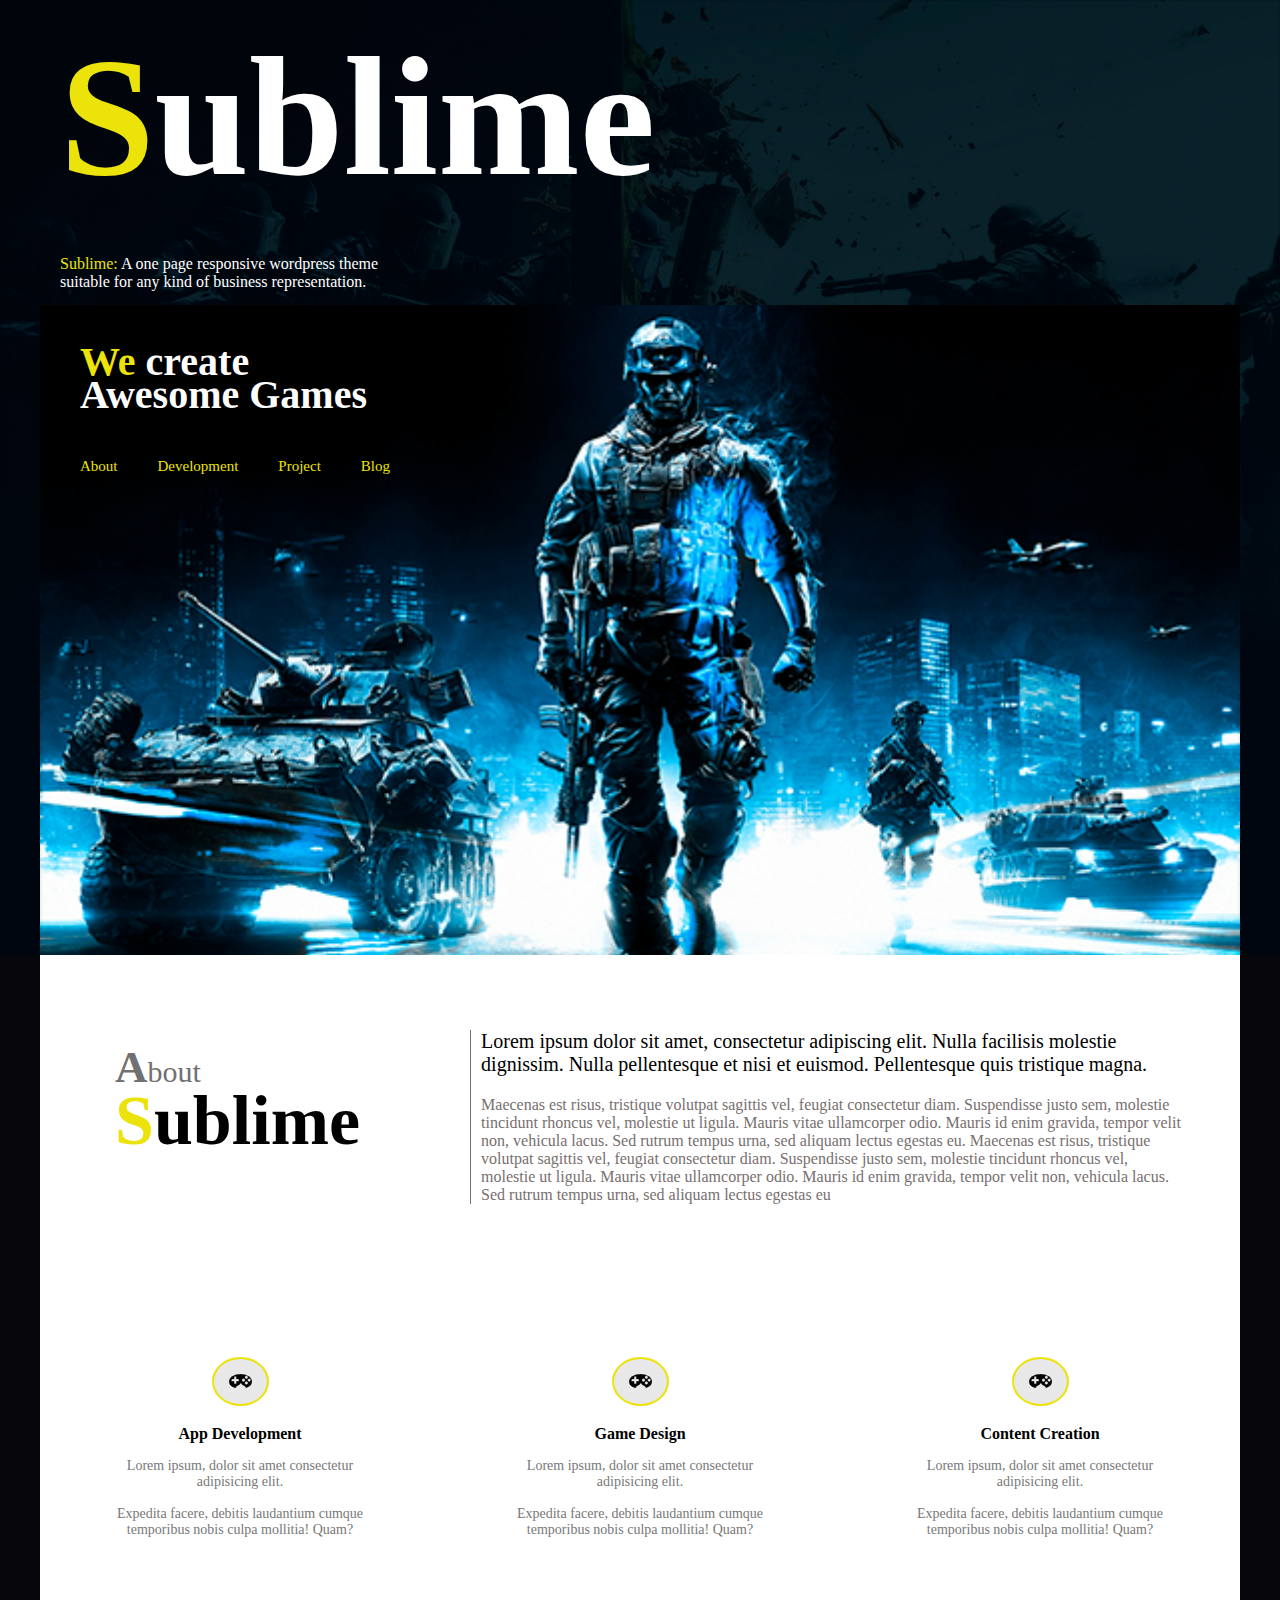
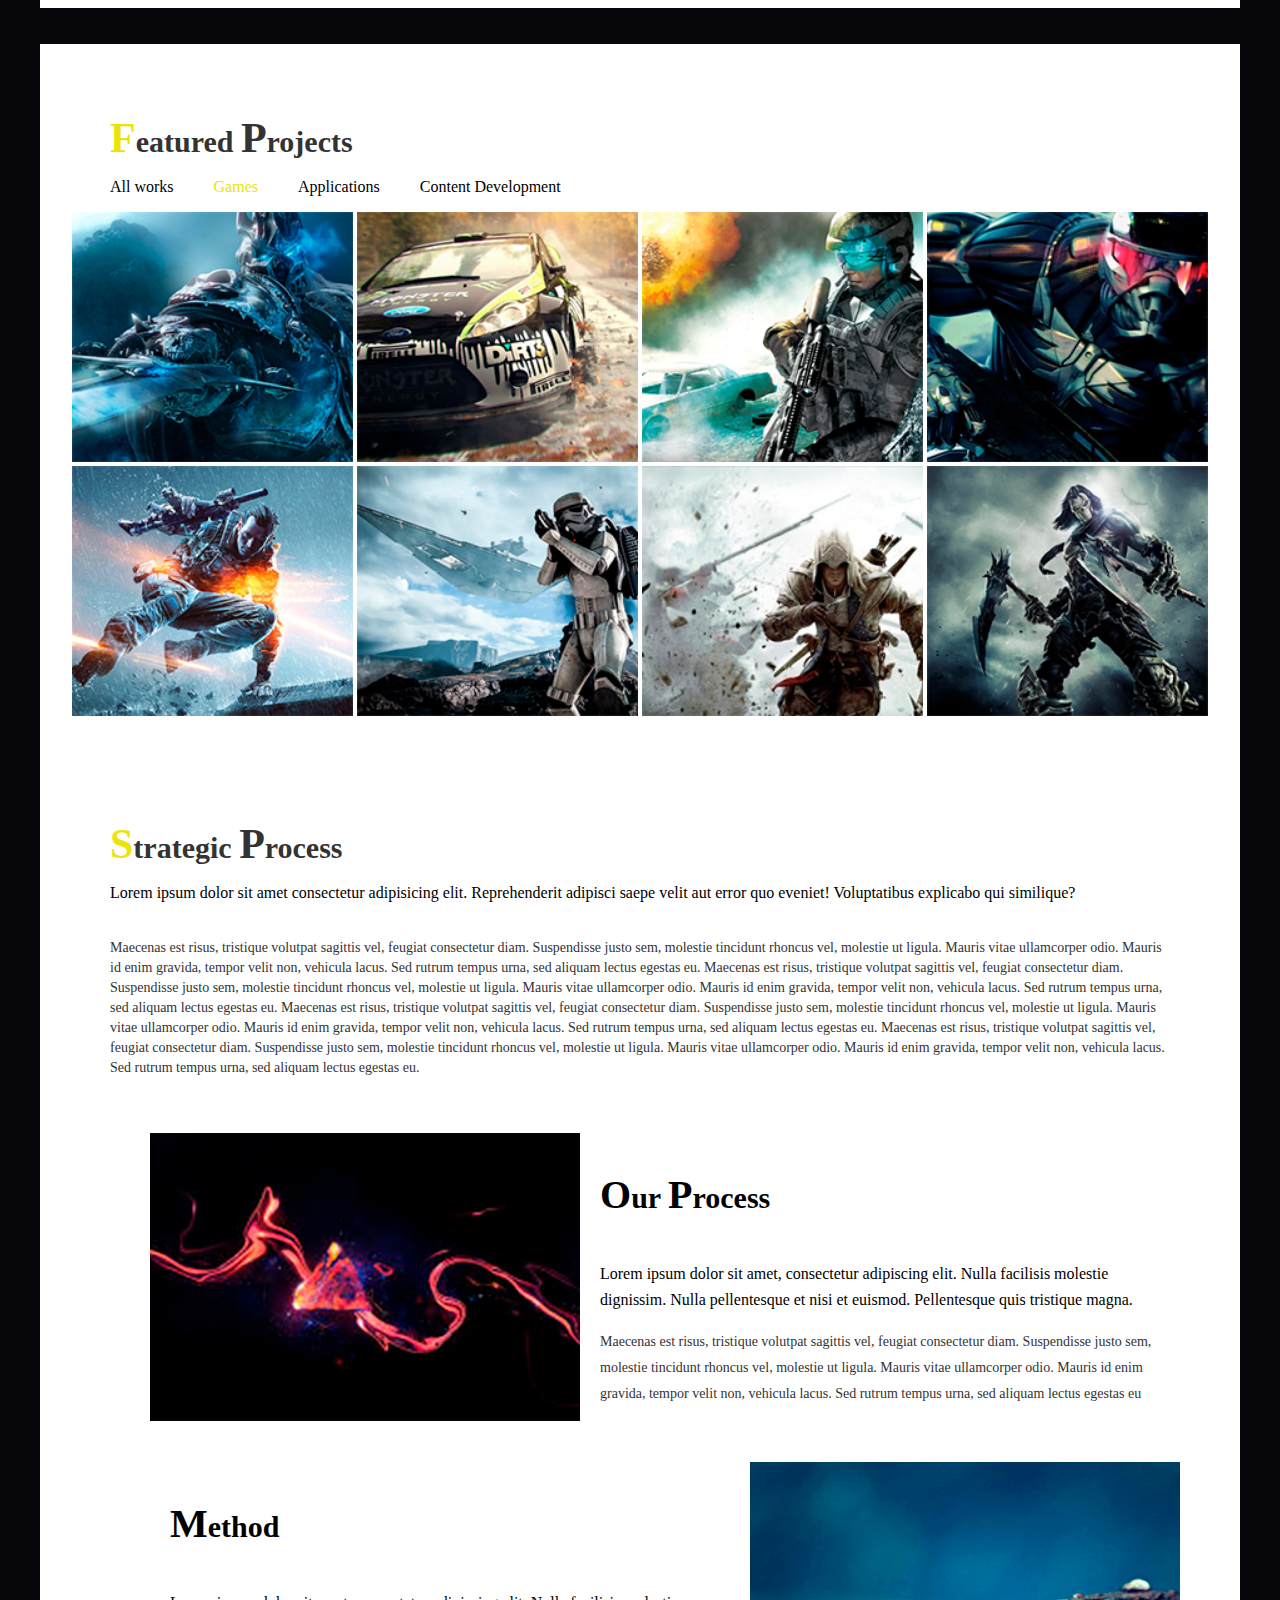
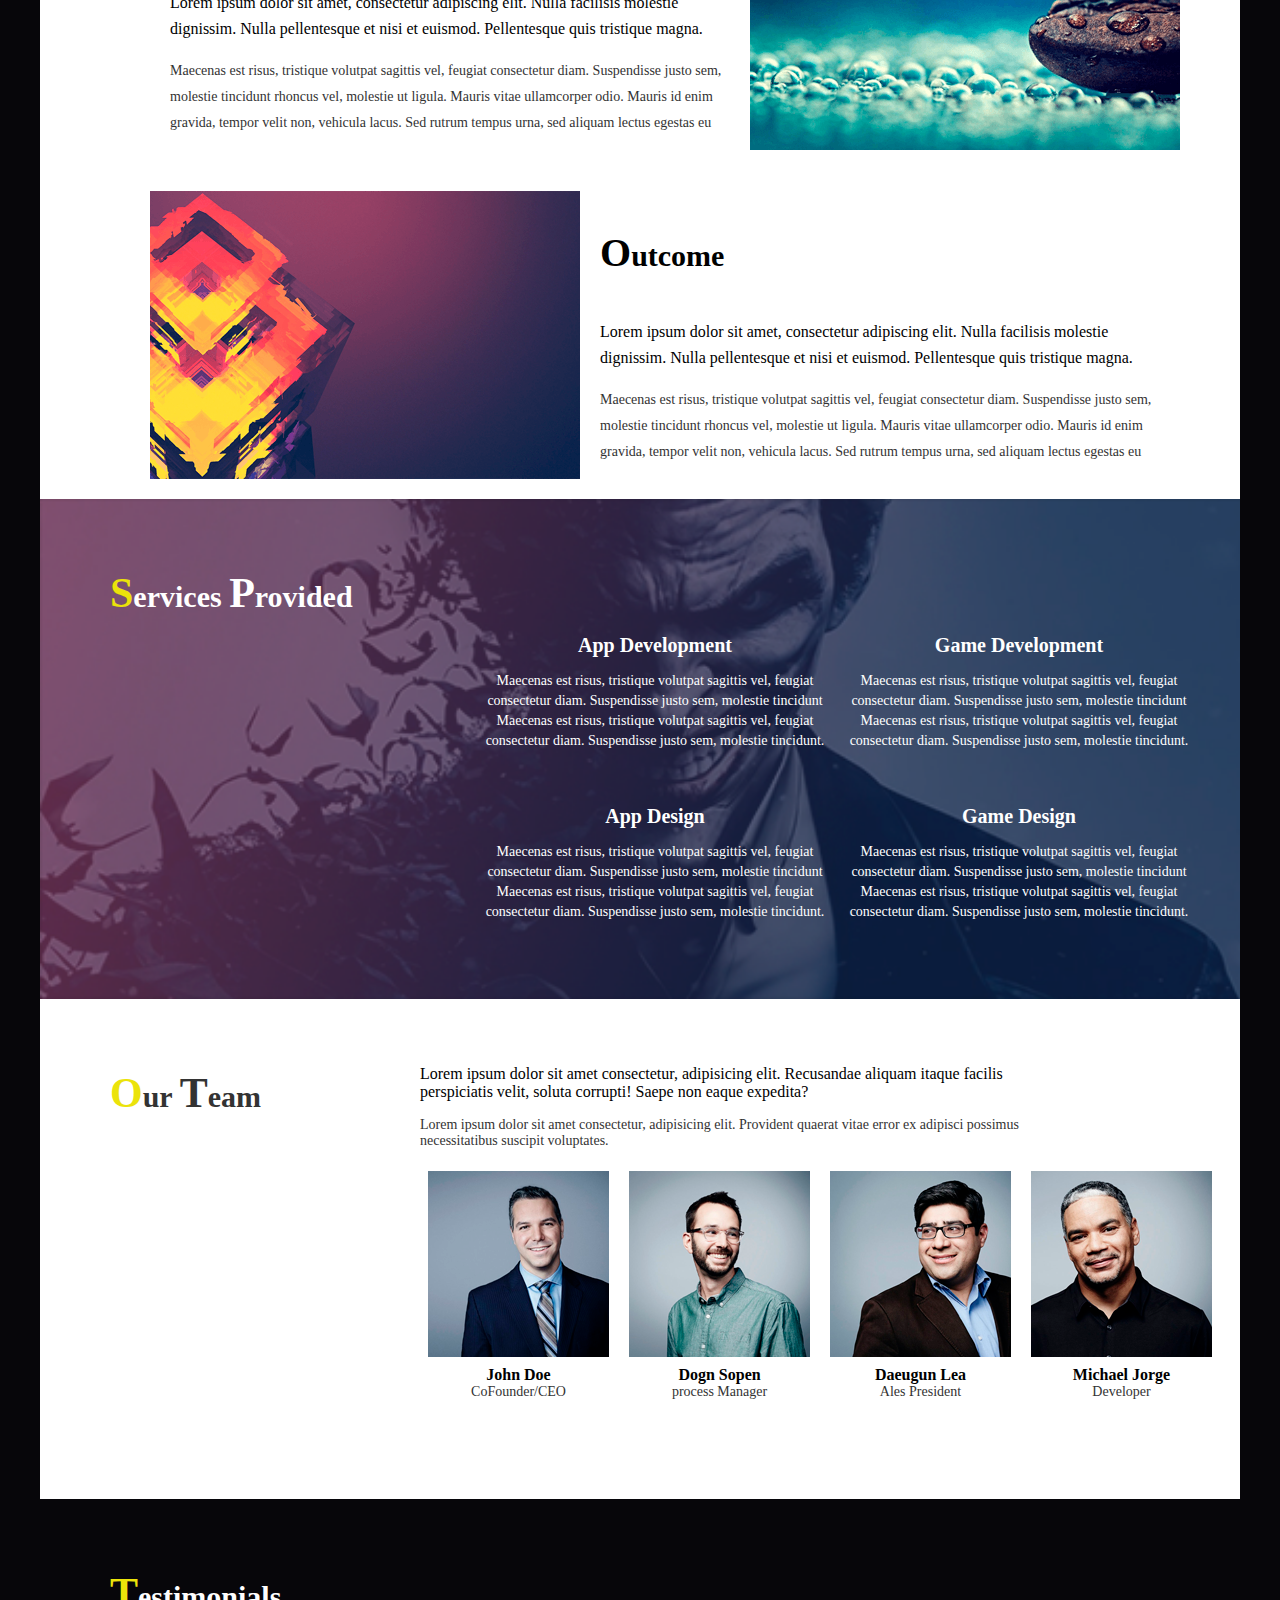
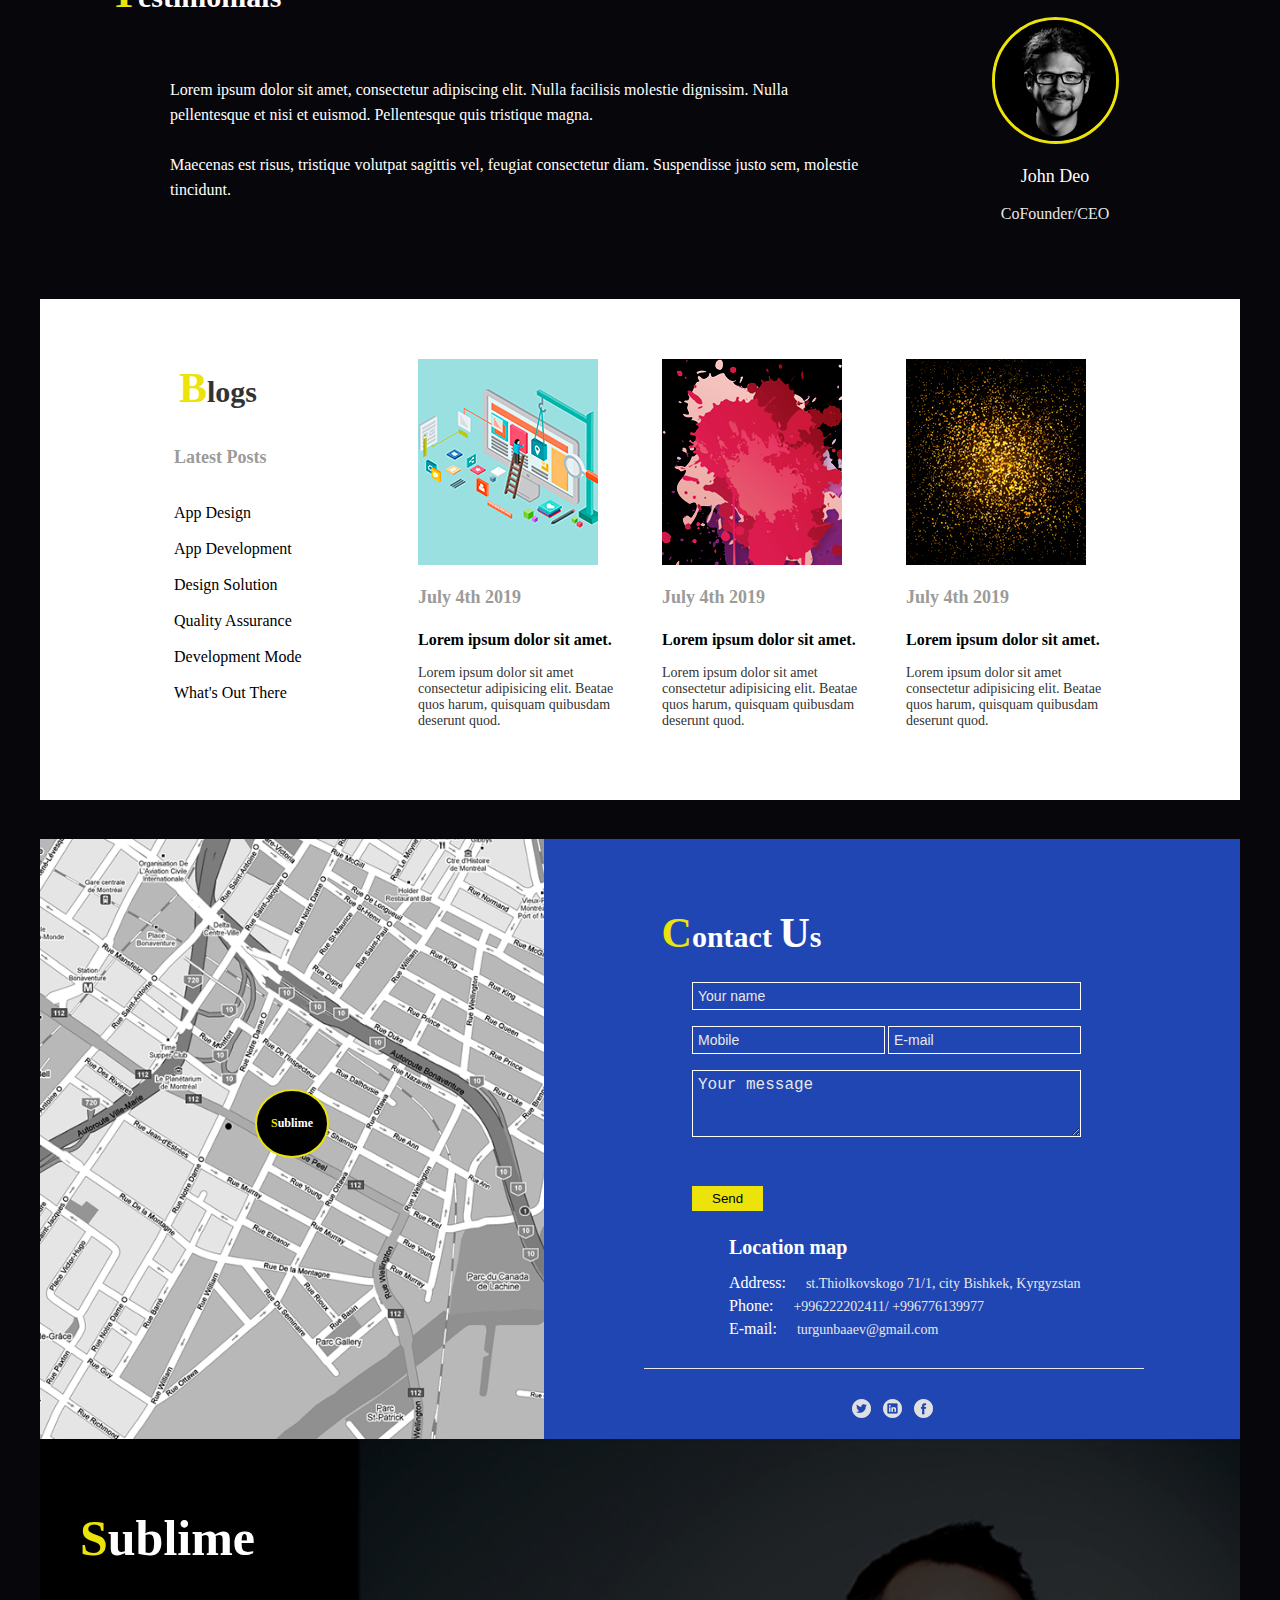
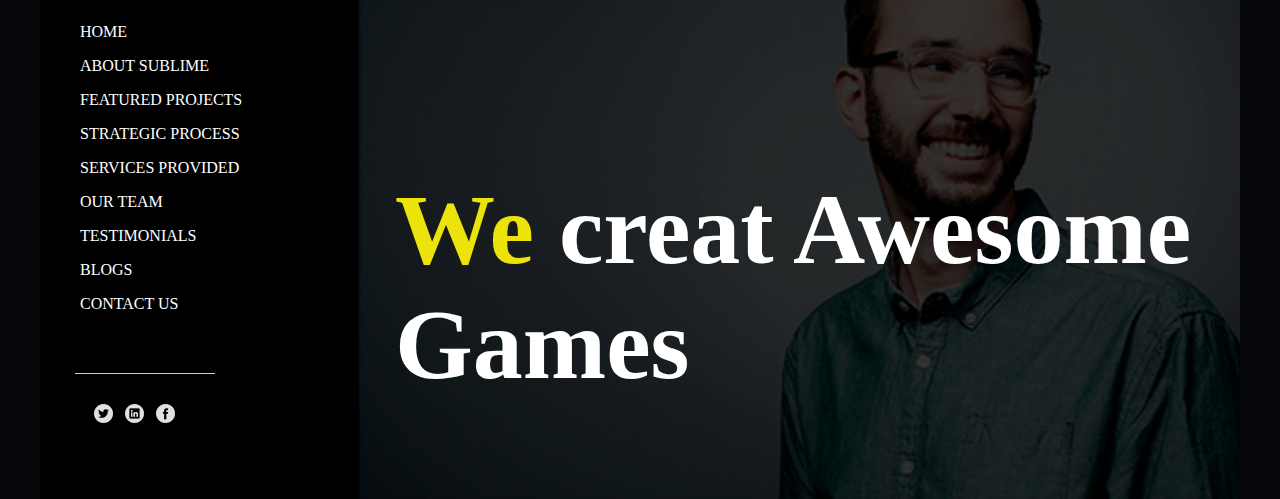
==== commit 5a6d5eb8: "Commits" ====
--- a/index.html
+++ b/index.html
@@ -96,7 +96,7 @@
                     <div class="sublime_theme">
                         Content Creation
                     </div>
-                    <div class="sublime_text">
+                    <div class="sublime_text gg">
                         Lorem ipsum, dolor sit amet consectetur adipisicing elit. <br><br>
                         Expedita facere, debitis laudantium cumque temporibus nobis culpa mollitia! Quam?
                     </div>
@@ -198,7 +198,7 @@
                         Sed rutrum tempus urna, sed aliquam lectus egestas eu
                     </p>
                 </div>
-                <div class="photos_item">
+                <div class="photos_item order">
                     <img src="img/Layer2.png"></img>
                 </div>
             </div>
--- a/css/main.css
+++ b/css/main.css
@@ -2,7 +2,7 @@
     margin: 0;
     padding: 0;
     background-color: rgb(7, 6, 10);
-    /* overflow-x: hidden; */
+    overflow-x: hidden;
 }
 
 html {
@@ -262,7 +262,7 @@
 }
 
 .sublime_photos_container_pictures {
-    padding: 0 30px;
+    padding: 0 30px 30px;
     min-height: 500px;
     text-align: center;
 }
@@ -273,15 +273,23 @@
     cursor: pointer;
     height: 250px;
     transition: 0.4s;
+    overflow: hidden;
 }
 
  .sublime_photos_container_item:hover {
     opacity: 0.7;
+    
 }
 
 .sublime_photos_container_item img {
     width: 100%;
     height: 100%;
+    transition: 0.4s;
+    transform: scale(1.0);
+}
+
+.sublime_photos_container_item img:hover {
+    transform: scale(1.09);
 }
 
 /* stylies for "sublime_gallery_photos_container" */
--- a/css/media.css
+++ b/css/media.css
@@ -3,7 +3,7 @@
     .sublime_photos_container_pictures {
         min-height: 750px;
         max-width: 860px;
-        margin: 20px auto;
+        margin: 20px auto -3px;
     }
     
     .services_provided_container {
@@ -57,7 +57,7 @@
 
      .sublime_container {
          flex-direction: column;
-         align-items: flex-start;
+         align-items: center;
      }
 
      .container1 {
@@ -70,6 +70,10 @@
 
      .sublime_container_item {
          padding: 20px;
+         line-height: 12px;
+     }
+     .gg {
+         padding-bottom: 40px;
      }
 
      .sublime_gallery_photos_container {
@@ -107,8 +111,11 @@
     }
 
     .sublime_gallery_photos_container {
-        display: block;
-        text-align: center;
+        flex-direction: column;
+    }
+
+    .order {
+        order: -1;
     }
 
     .location_map_container  {
@@ -125,7 +132,7 @@
 
     .text_item {
         padding: 20px;
-        margin: 0 auto;
+        margin: 0 auto 30px;
     }
 
     .our_team_text1, .our_team_text2 {
@@ -158,6 +165,10 @@
         font-size: 60px;
         padding: 110px;
     }
+    .sublime_photos_container_item {
+        width: auto;
+        height: auto;
+    }
  }
 
 @media screen and (max-width: 620px) {
@@ -169,6 +180,15 @@
 @media screen and (max-width: 560px) {
     .border_bottom {
         width: 300px;
+    }
+}
+
+@media screen and (max-width: 512px) {
+    .sublime_photos_container_item {
+        width: 155px;
+    }
+    .sublime_photos_container_pictures {
+        min-height: auto;
     }
 }
 
@@ -220,6 +240,10 @@
         padding: 0;
     }
 
+    .logo_text {
+        font-size: 60px
+    }
+
     .sublime_gallery_p {
         margin: 15px 0;
     }
@@ -272,6 +296,12 @@
     }
  }
 
+ @media screen and (max-width: 379px) {
+    .sublime_photos_container_item {
+        width: 130px;
+    }
+ }
+
  @media screen and (max-width: 360px) {
      .sublime_gallery_p {
          margin: 0;
@@ -311,4 +341,8 @@
     .sublime_photos_container_item {
         width: 255px;
     }
+
+    .logo_text {
+        font-size: 60px;
+    }
  }